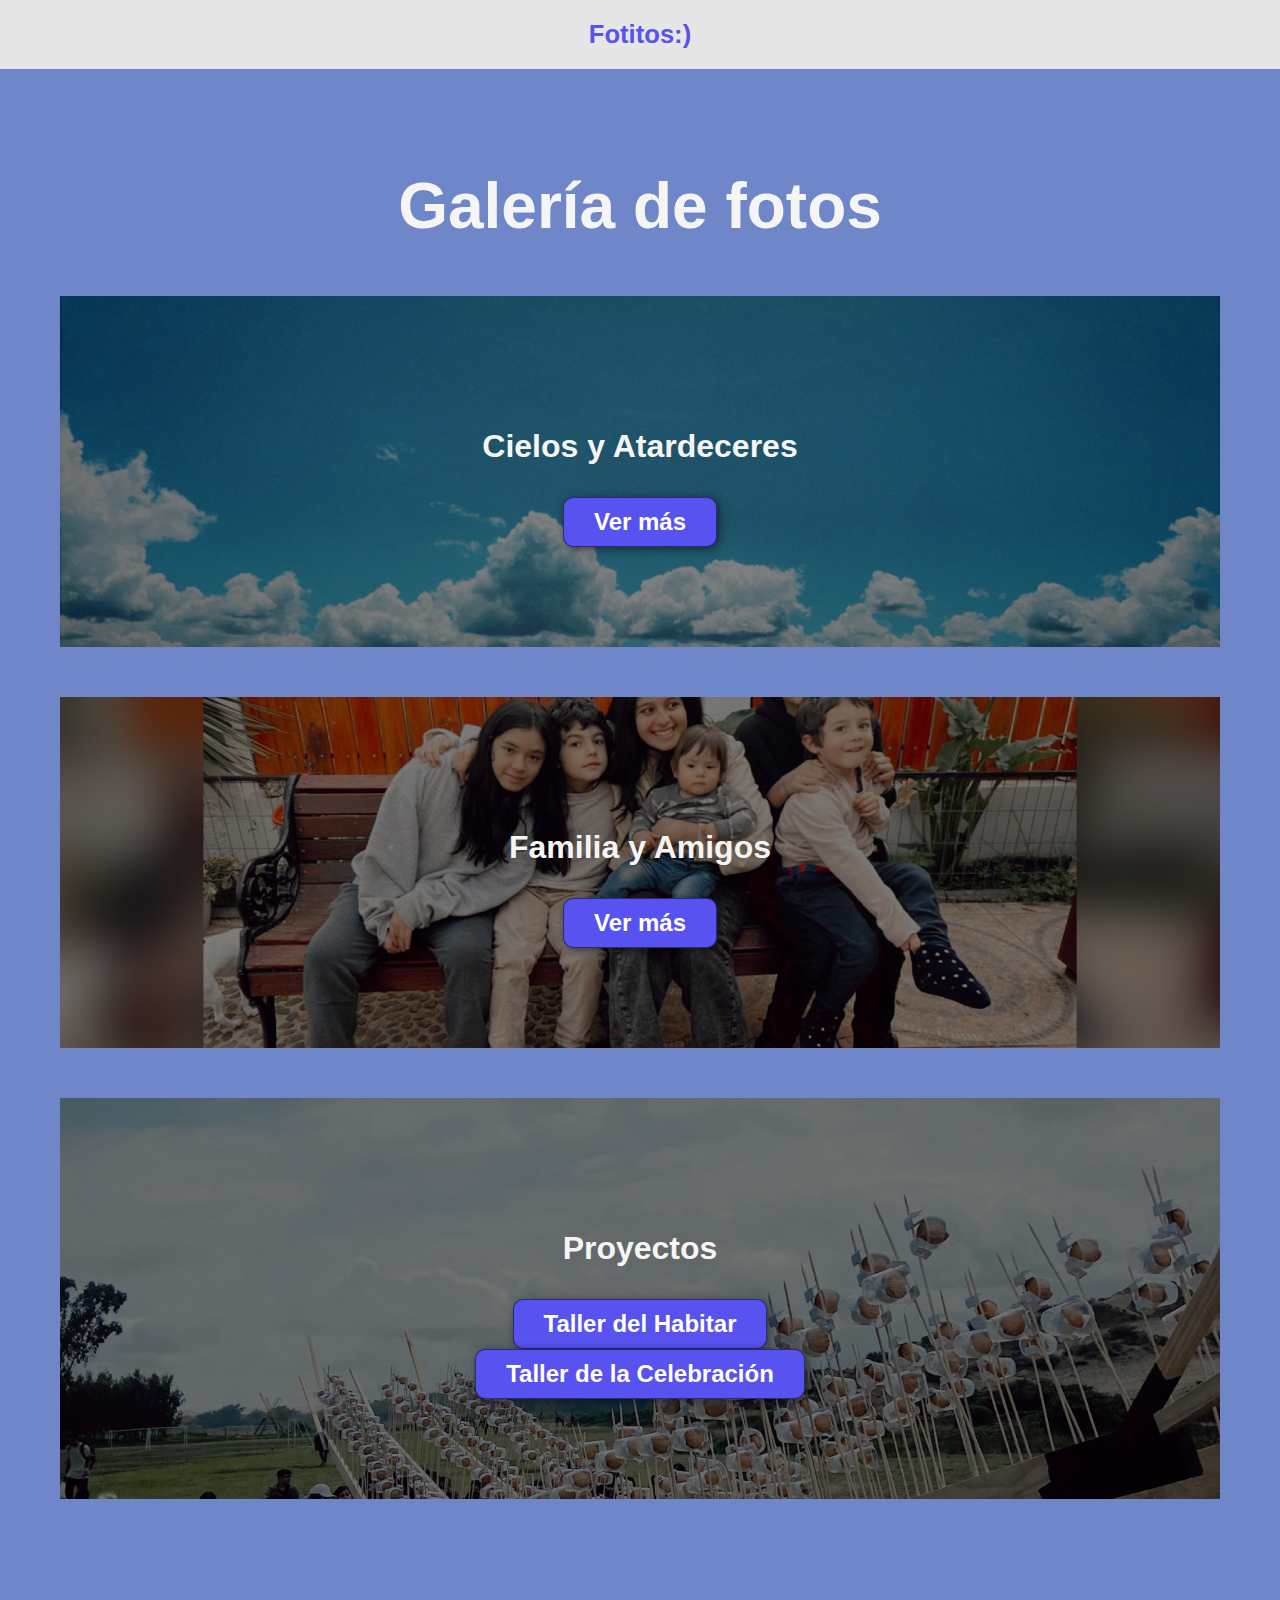
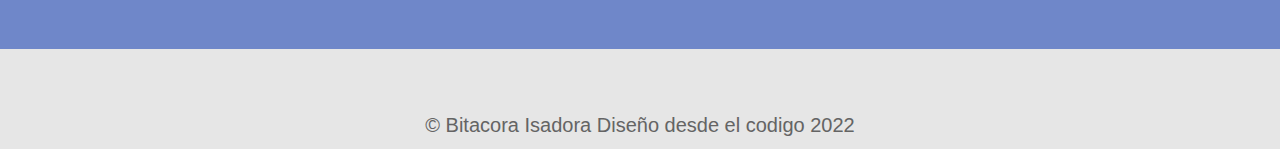
==== index2.html @ 9b530e0d "Avance 14 de octubre" ====
<!DOCTYPE html>
<html lang="en">
<head>
    <meta charset="UTF-8">
    <meta http-equiv="X-UA-Compatible" content="IE=edge">
    <meta name="viewport" content="width=device-width, initial-scale=1.0">
    <link rel="stylesheet" href="css/style.css" media="all">
    <title>Fotitos:)</title>
</head>
<body>
    <header>
        <div class="container">
           <p class="logo">Fotitos:)</p>
           
        </div>
     </header>

     <section id="misfotografias">
        <div class="container"> 
              <h2>Galería de fotos</h2>
              <div class="fotografias"> 
                 <div class="caja">
                    <h3>Cielos y Atardeceres</h3>
                    <p>Mi mamá con su mejor amiga se lanzaron con una banqueteria 
                       para eventos y me pidieron ayuda para armar su instagram,  
                       así que con mi poca experiencia intenté ayudarlas de a poquito a 
                    crear y crecer en la plataforma</p>
                    <form action="http://127.0.0.1:5500/index3.html">
                       <button>Ver más</button>
                    </form>
                 </div>
                 <div class="caja">
                    <h3>Familia y Amigos</h3>
                    <p>Otro emprendimiento de mi mamá que hará a partir de cositas de macrame 
                       y en el cual la ayudare a crear desde su logo hasta lo que conlleva
                       partir en instagram.</p>
                       <form action="http://127.0.0.1:5500/index4.htm">
                          <button>Ver más</button>
                       </form>
                 </div>
                 <div class="caja">
                    <h3>Proyectos</h3>
                    <p>Otro emprendimiento de mi mamá que hará a partir de cositas de macrame 
                       y en el cual la ayudare a crear desde su logo hasta lo que conlleva
                       partir en instagram.</p>
                       <form action="http://127.0.0.1:5500/index5.htm">
                          <button>Taller del Habitar</button>
                       </form>
                       <form action="http://127.0.0.1:5500/index6.html">
                        <button>Taller de la Celebración</button>
                     </form>
                 </div>
              </div>
         </div>
     </section>

     <footer>
        <div class="container">
           <p>&copy; Bitacora Isadora Diseño desde el codigo 2022</p>
        </div>
     </footer>

</body>
</html>
---- css/style.css ----
*{
   box-sizing: border-box;
}

html{
   scroll-behavior: smooth;
}


body{
   font-family: 'Gill Sans', 'Gill Sans MT', Calibri, 'Trebuchet MS', sans-serif;
   margin: 0;
}
h1{font-size: 3.2em;}
h2{font-size: 2.7em;}
h3{font-size: 2em;}
p{font-size: 1.25em;}
ul{list-style: none;}
li{font-size: 1.25em;}

button{
   font-size: 1.5em;
   font-weight: bold;
   padding: 10px 30px;
   border-radius: 10px;
   border: 1px solid rgb(0,0,0,0.5);
   box-shadow: 2px 2px 10px rgb(0,0,0,0.5);
   color: white;
   background-color: rgb(87, 82, 240);
}
button:hover{
   background-color: rgb(50, 46, 157);
}

.container{
   max-width: 1400px;
   margin: auto;
}

.color-acento{color: rgb(87,82,240);}

header{
   background-color: rgb(230, 230, 230);
}

header .logo{
   margin: 0;
   padding: 20px 30px;
   font-weight: bold;
   color: rgb(87,82,240);
   font-size: 1.6em;
}

header .container{
   display: flex;
   flex-direction: column;
   align-items: center;
   
}

header .nav{
   display: flex;
   flex-direction: column;
   text-align: center;
   padding-bottom: 500px;
}

header a{
   padding: 20px 30px 50px;
   text-decoration: none;
   font-weight: bold;
   color: black;
}

header a:hover{
   color: rgb(87,82,240);
}

#hero{
   display: flex;
   align-items: center;
   justify-content: center;
   text-align: center;
   flex-direction: column;
   height: 90vh;
   color: whitesmoke;
   background-image: linear-gradient(
      0deg,
      rgba(0,0,0,0.5),
      rgba(0,0,0,0.5)
   ) 

   ,url(/img/atardecercasa.jpg);
   background-repeat: no-repeat;
   background-size: cover;
   background-position: center center;
}
#hero h1{
   color: white;
}

#introduccion{
   background-color: whitesmoke;
}
#introduccion .container{
   text-align: center;
   padding: 200px 12px;

}

#trabajitos{
   background-color: rgb(30, 30, 30) ;
   color: whitesmoke;
   text-align: center;
}
#trabajitos .container{
   padding: 100px 10px;
}
#trabajitos h2{
   margin-top: 0;
   font-size: 4em;
}
#trabajitos p{
   display: none;
}
#trabajitos .carta{
   background-position: center center;
   background-size: cover;
   padding: 80px;
   margin: 30px;
   border-radius: 15px;
}

.carta:first-child{
   background-image: linear-gradient(
      0deg,
      rgba(0,0,0,0.5),
      rgba(0,0,0,0.5)
   ) 

   ,url(/img/logo2.annymart2.jpg);
 
}
.carta:last-child{
   background-image: linear-gradient(
      0deg,
      rgba(0,0,0,0.5),
      rgba(0,0,0,0.5)
   ) 

   ,url(/img/logo-macrame-simple.png);
  
}

#caracteristicas .container{
   text-align: center;
   padding: 200px 12px;
}
#caracteristicas li{
   margin: 20px 0px;
   font-weight: bold;
   list-style: none;
}

footer{
   background-color: rgb(230,230,230);
}

footer p{
   margin: 0;
   padding: 12px;
   color: rgb(100,100,100);
}
footer .container{
   height: 100px;
   display:flex;
   justify-content: center;
   align-items: flex-end;
}
/*estilo index 2*/
#misfotografias{
   background-color: rgb(111, 135, 201) ;
   color: whitesmoke;
   text-align: center;
}
#misfotografias .container{
   padding: 100px 10px;
}
#misfotografias h2{
   margin-top: 0;
   font-size: 4em;
}
#misfotografias p{
   display: none;
}
#misfotografias .caja{
   background-position: center center;
   background-size: cover;
   padding: 100px;
   margin: 50px;
   border-radius: 0px;
}

.caja:first-child{
   background-image: linear-gradient(
      0deg,
      rgba(0,0,0,0.5),
      rgba(0,0,0,0.5)
   ) 

   ,url(/img/cya/cielo.pucon.jpg);
 
}
.caja:nth-child(2){
   background-image: linear-gradient(
      0deg,
      rgba(0,0,0,0.5),
      rgba(0,0,0,0.5)
   ) 

   ,url(/img/fya/portadafya.JPG);
  
}
.caja:last-child{
   background-image: linear-gradient(
      0deg,
      rgba(0,0,0,0.5),
      rgba(0,0,0,0.5)
   ) 

   ,url(/img/p/portadaproyectos.JPG);
  
}
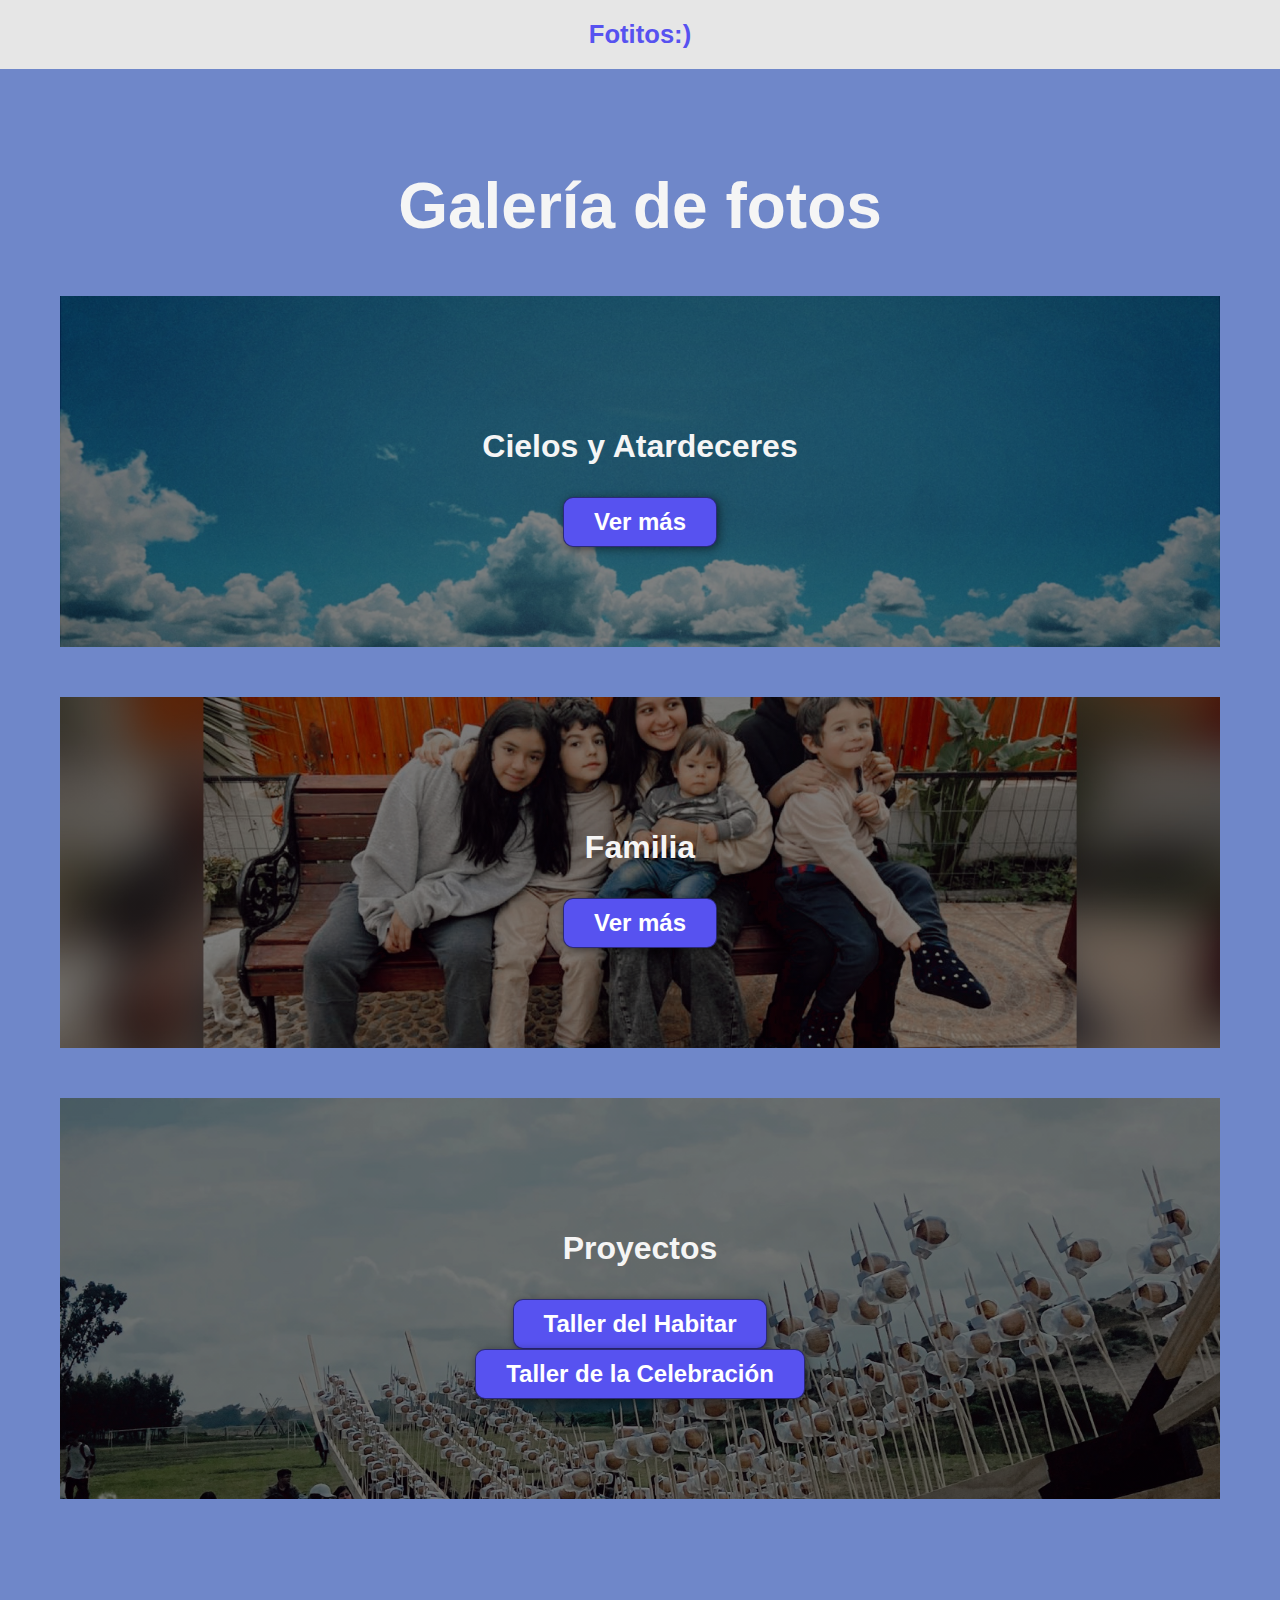
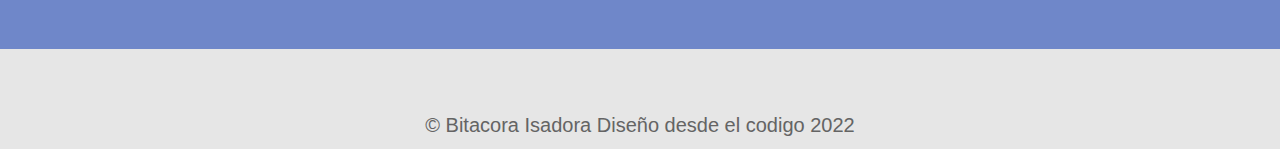
==== commit 22d2186f: "avance 2.17 de octubre" ====
--- a/index2.html
+++ b/index2.html
@@ -30,7 +30,7 @@
                     </form>
                  </div>
                  <div class="caja">
-                    <h3>Familia y Amigos</h3>
+                    <h3>Familia</h3>
                     <p>Otro emprendimiento de mi mamá que hará a partir de cositas de macrame 
                        y en el cual la ayudare a crear desde su logo hasta lo que conlleva
                        partir en instagram.</p>
--- a/css/style.css
+++ b/css/style.css
@@ -10,6 +10,8 @@
 body{
    font-family: 'Gill Sans', 'Gill Sans MT', Calibri, 'Trebuchet MS', sans-serif;
    margin: 0;
+   box-sizing: border-box;
+   padding: 0%;
 }
 h1{font-size: 3.2em;}
 h2{font-size: 2.7em;}
@@ -230,4 +232,32 @@
 
    ,url(/img/p/portadaproyectos.JPG);
   
-}+}
+
+/*estilo index 3*/
+
+.galeria{
+   padding: 16px;
+}
+
+.imagen-principal img {
+   width: 100%;
+   object-fit: cover;
+   display: block;
+
+}
+
+.lista-imagenes img{
+   width: 100%;
+   object-fit: cover;
+   width: 80px;
+   height: 80px;
+   margin-right: 15px;
+   
+}
+
+.lista-imagenes{
+   display: flex;
+   overflow-y: auto;
+   margin-top: 10px;
+}
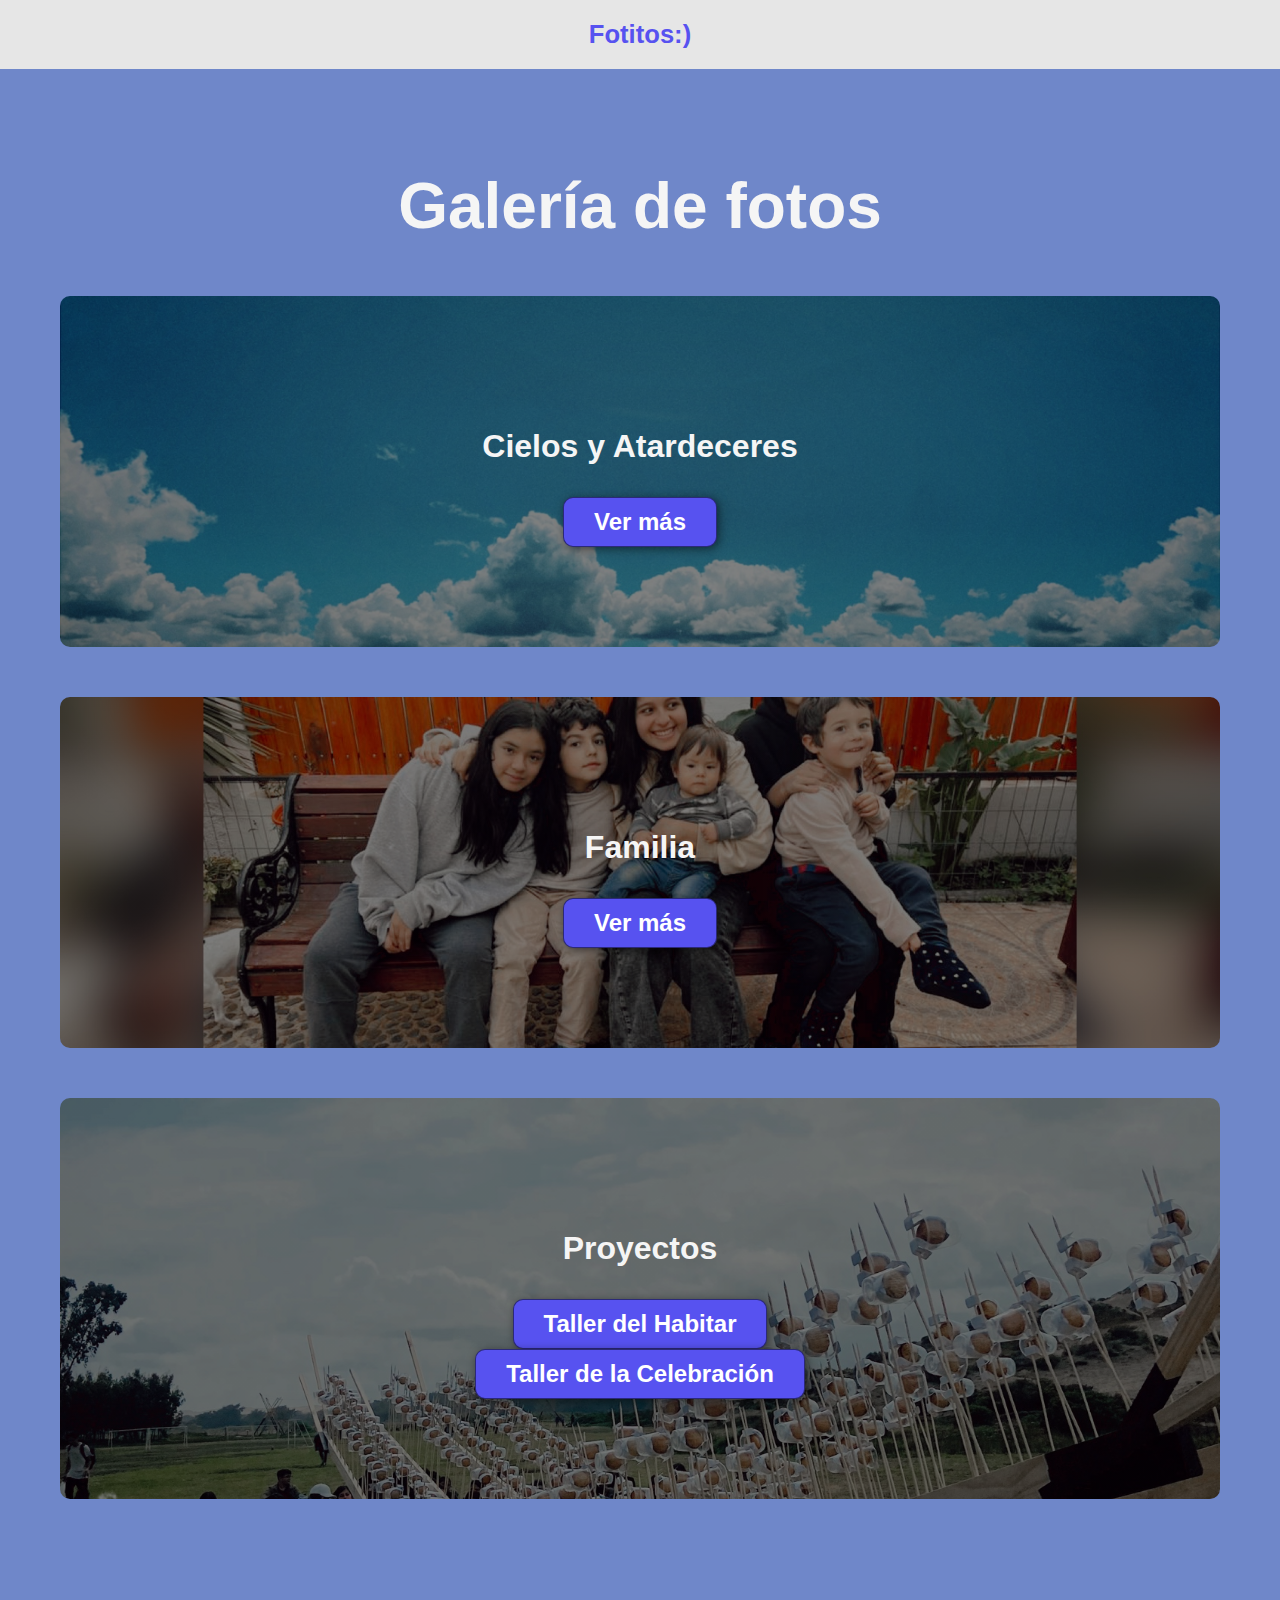
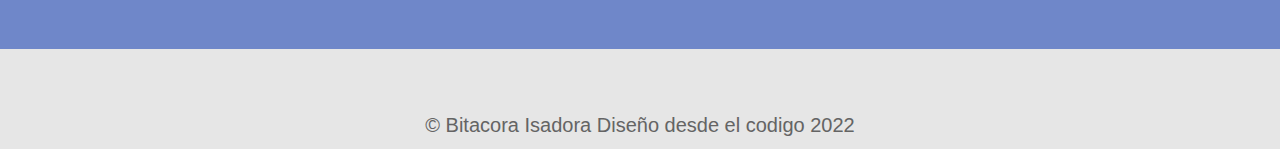
==== commit 4ac41be4: "arreglos css e index 1" ====
--- a/index2.html
+++ b/index2.html
@@ -21,28 +21,21 @@
               <div class="fotografias"> 
                  <div class="caja">
                     <h3>Cielos y Atardeceres</h3>
-                    <p>Mi mamá con su mejor amiga se lanzaron con una banqueteria 
-                       para eventos y me pidieron ayuda para armar su instagram,  
-                       así que con mi poca experiencia intenté ayudarlas de a poquito a 
-                    crear y crecer en la plataforma</p>
+                    
                     <form action="http://127.0.0.1:5500/index3.html">
                        <button>Ver más</button>
                     </form>
                  </div>
                  <div class="caja">
                     <h3>Familia</h3>
-                    <p>Otro emprendimiento de mi mamá que hará a partir de cositas de macrame 
-                       y en el cual la ayudare a crear desde su logo hasta lo que conlleva
-                       partir en instagram.</p>
+
                        <form action="http://127.0.0.1:5500/index4.htm">
                           <button>Ver más</button>
                        </form>
                  </div>
                  <div class="caja">
                     <h3>Proyectos</h3>
-                    <p>Otro emprendimiento de mi mamá que hará a partir de cositas de macrame 
-                       y en el cual la ayudare a crear desde su logo hasta lo que conlleva
-                       partir en instagram.</p>
+                    
                        <form action="http://127.0.0.1:5500/index5.htm">
                           <button>Taller del Habitar</button>
                        </form>
--- a/css/style.css
+++ b/css/style.css
@@ -111,25 +111,29 @@
 }
 
 #trabajitos{
-   background-color: rgb(30, 30, 30) ;
+   background-color: rgb(30,30,30);
    color: whitesmoke;
    text-align: center;
 }
 #trabajitos .container{
    padding: 100px 10px;
-}
+
+}
+
 #trabajitos h2{
    margin-top: 0;
    font-size: 4em;
 }
+
 #trabajitos p{
-   display: none;
-}
+   display:flex ;
+}
+
 #trabajitos .carta{
    background-position: center center;
    background-size: cover;
-   padding: 80px;
-   margin: 30px;
+   padding: 100px;
+   margin: 60px;
    border-radius: 15px;
 }
 
@@ -200,7 +204,7 @@
    background-size: cover;
    padding: 100px;
    margin: 50px;
-   border-radius: 0px;
+   border-radius: 10px;
 }
 
 .caja:first-child{
@@ -220,7 +224,7 @@
       rgba(0,0,0,0.5)
    ) 
 
-   ,url(/img/fya/portadafya.JPG);
+   ,url(/img/f/portadafya.JPG);
   
 }
 .caja:last-child{
@@ -234,7 +238,7 @@
   
 }
 
-/*estilo index 3*/
+/*estilo index 3 4 5 6*/
 
 .galeria{
    padding: 16px;
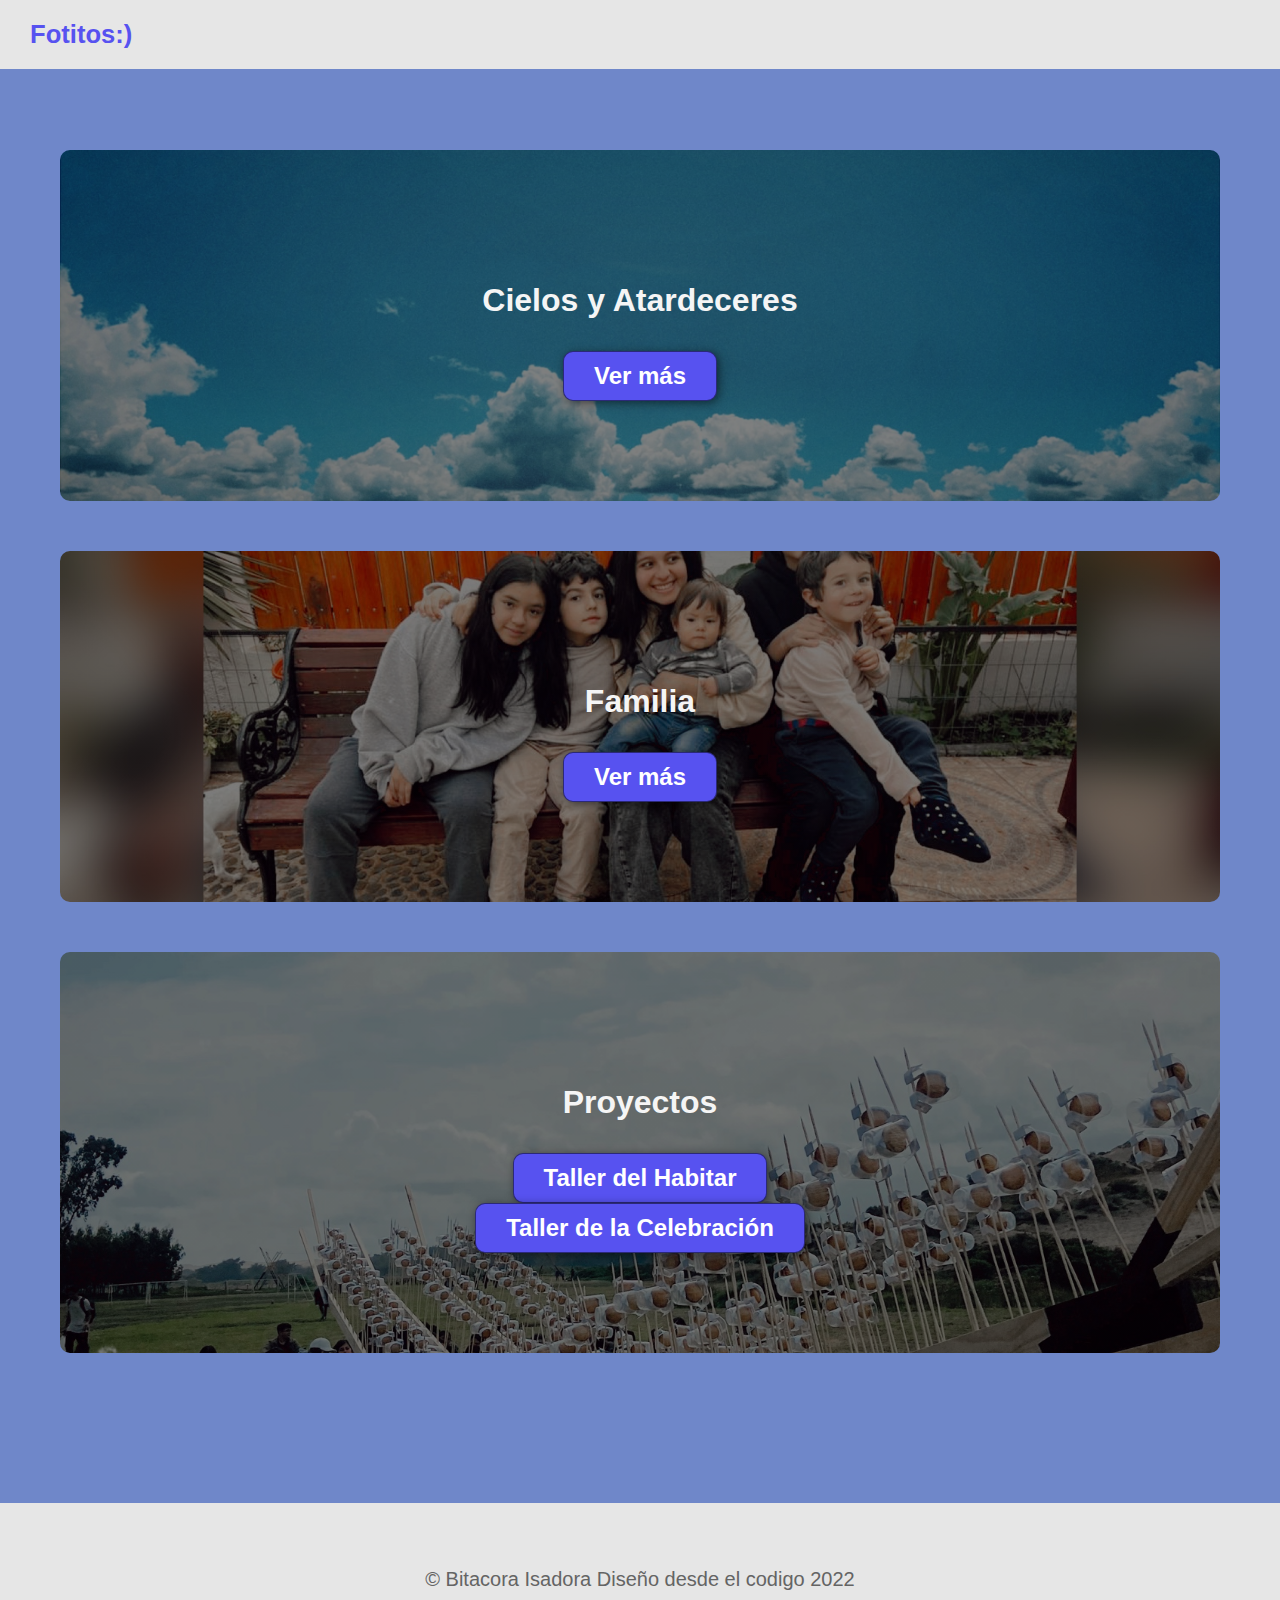
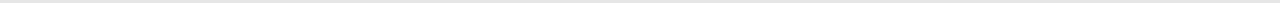
==== commit a21c7374: "index 6 completo 27-10" ====
--- a/index2.html
+++ b/index2.html
@@ -17,29 +17,28 @@
 
      <section id="misfotografias">
         <div class="container"> 
-              <h2>Galería de fotos</h2>
               <div class="fotografias"> 
                  <div class="caja">
                     <h3>Cielos y Atardeceres</h3>
                     
-                    <form action="http://127.0.0.1:5500/index3.html">
+                    <form action="index3.html">
                        <button>Ver más</button>
                     </form>
                  </div>
                  <div class="caja">
                     <h3>Familia</h3>
 
-                       <form action="http://127.0.0.1:5500/index4.htm">
+                       <form action="index4.htm">
                           <button>Ver más</button>
                        </form>
                  </div>
                  <div class="caja">
                     <h3>Proyectos</h3>
                     
-                       <form action="http://127.0.0.1:5500/index5.htm">
+                       <form action="index5.htm">
                           <button>Taller del Habitar</button>
                        </form>
-                       <form action="http://127.0.0.1:5500/index6.html">
+                       <form action="index6.html">
                         <button>Taller de la Celebración</button>
                      </form>
                  </div>
--- a/css/style.css
+++ b/css/style.css
@@ -92,7 +92,7 @@
       rgba(0,0,0,0.5)
    ) 
 
-   ,url(/img/atardecercasa.jpg);
+   ,url(../img/atardecercasa.jpg);
    background-repeat: no-repeat;
    background-size: cover;
    background-position: center center;
@@ -144,7 +144,7 @@
       rgba(0,0,0,0.5)
    ) 
 
-   ,url(/img/logo2.annymart2.jpg);
+   ,url(../img/logo2.annymart2.jpg);
  
 }
 .carta:last-child{
@@ -154,7 +154,7 @@
       rgba(0,0,0,0.5)
    ) 
 
-   ,url(/img/logo-macrame-simple.png);
+   ,url(../img/logo-macrame-simple.png);
   
 }
 
@@ -183,6 +183,72 @@
    justify-content: center;
    align-items: flex-end;
 }
+/*estilo css index escritorio*/
+
+@media (min-width: 750px){
+
+   header{
+      position: fixed;
+      width: 100%;
+   }
+
+   header .container{
+      flex-direction: row;
+      justify-content: space-between;
+   }
+   header nav{
+      flex-direction: row;
+      padding-bottom: 0;
+      padding-right: 20px;
+   }
+
+   #hero h1{
+      font-size: 5em;
+   }
+
+   #trabajitos .emprendimientos{
+      display: flex;
+      justify-content: center;
+   }
+
+   #trabajitos p{
+      display: block;
+      margin-bottom: 30px;
+   }
+
+   #trabajitos h3{
+      margin-top: 0;
+   }
+
+   #trabajitos .carta{
+      padding: 50px;
+      box-shadow: 2px 2px 10px rgba(0,0,0,0.5);
+   }
+
+   #caracteristicas{
+      background-image: url(../img/fotobiografia.jpg);
+      background-repeat: no-repeat;
+      background-size: 400px 300px;
+      background-position: calc(100vw - 500px) 120px;
+   }
+
+   #caracteristicas .container{
+      text-align: initial;
+   }
+   #caracteristicas ul{
+      margin-left: 100px;
+   }
+
+
+
+}
+
+@media ( min-width: 1000px) {
+   #caracteristicas{
+      background-position-x: calc(100vw - 800px);
+   }
+}
+
 /*estilo index 2*/
 #misfotografias{
    background-color: rgb(111, 135, 201) ;
@@ -214,7 +280,7 @@
       rgba(0,0,0,0.5)
    ) 
 
-   ,url(/img/cya/cielo.pucon.jpg);
+   ,url(../img/cya/cielo.pucon.jpg);
  
 }
 .caja:nth-child(2){
@@ -224,7 +290,7 @@
       rgba(0,0,0,0.5)
    ) 
 
-   ,url(/img/f/portadafya.JPG);
+   ,url(../img/f/portadafya.JPG);
   
 }
 .caja:last-child{
@@ -234,7 +300,7 @@
       rgba(0,0,0,0.5)
    ) 
 
-   ,url(/img/p/portadaproyectos.JPG);
+   ,url(../img/p/portadaproyectos.JPG);
   
 }
 
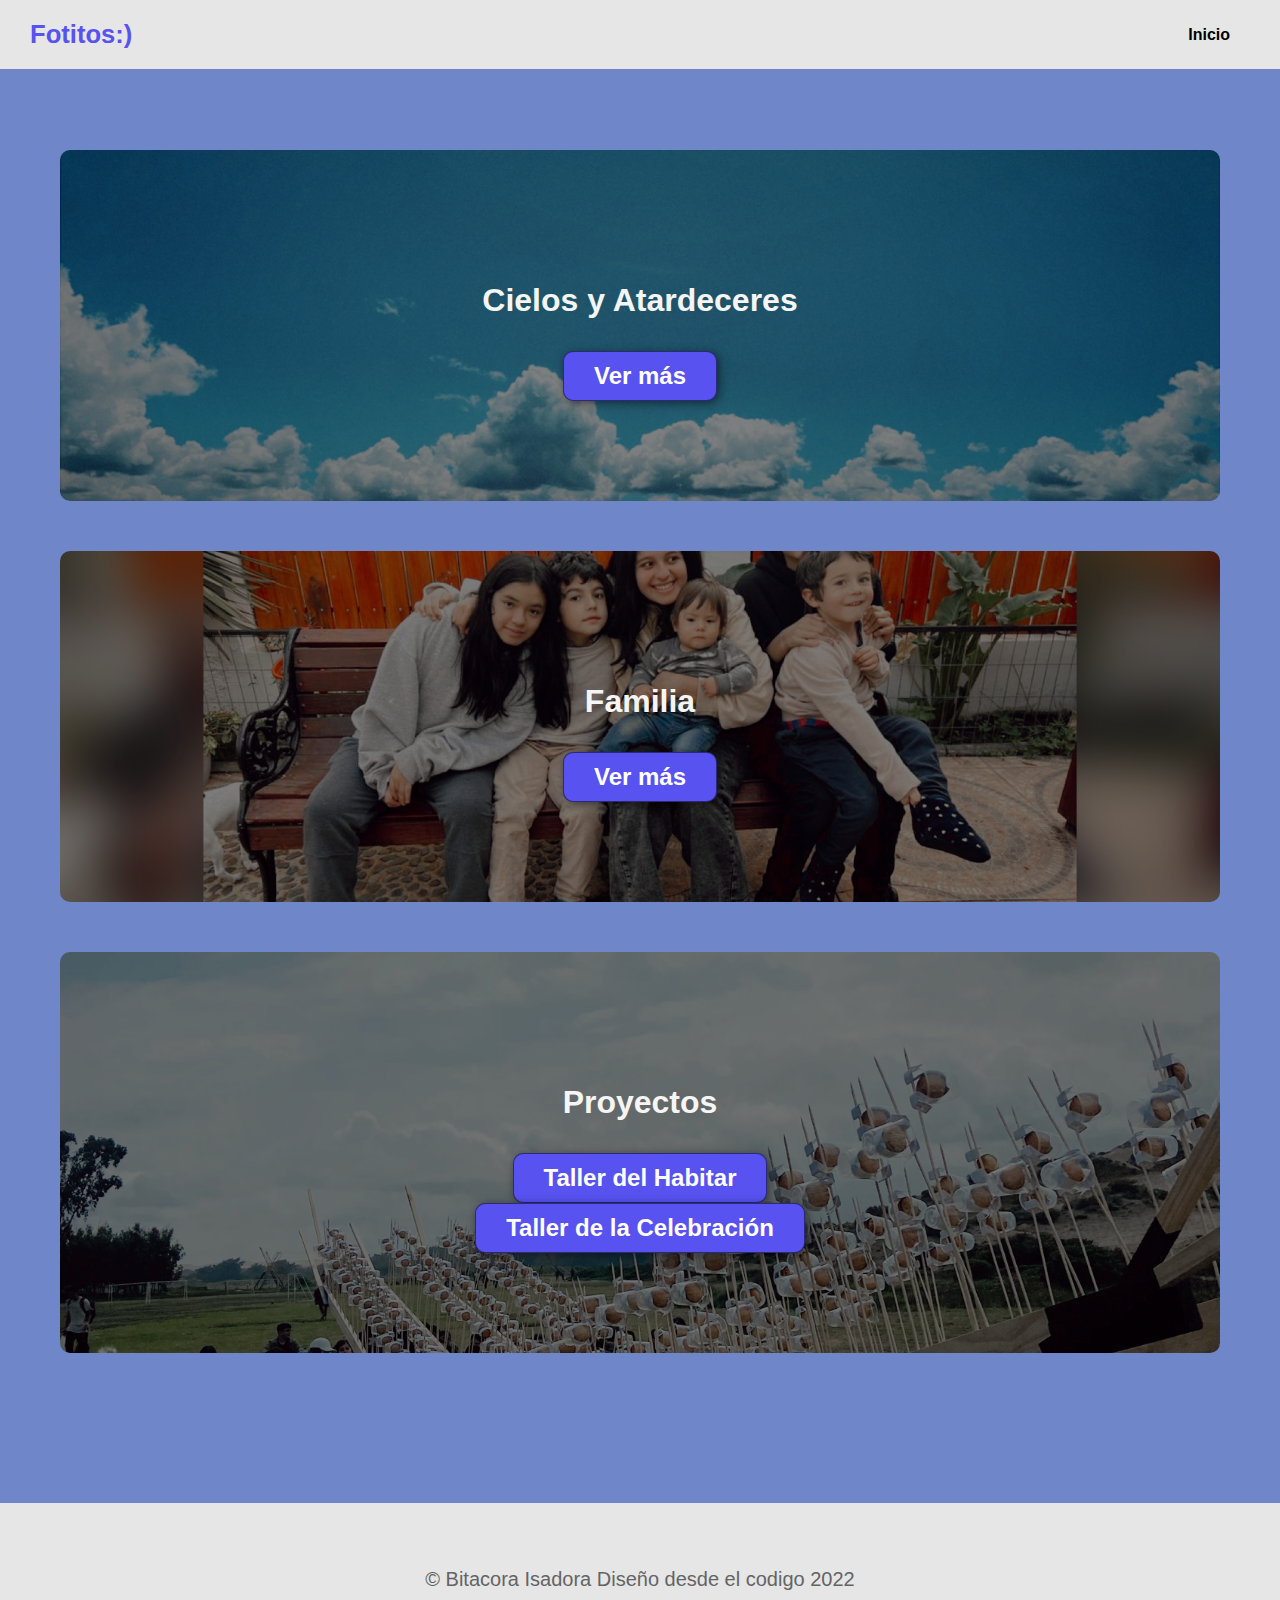
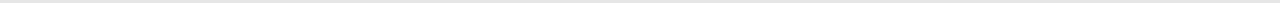
==== commit c862cdf7: "Cambios finales 31/10 17:10" ====
--- a/index2.html
+++ b/index2.html
@@ -11,7 +11,9 @@
     <header>
         <div class="container">
            <p class="logo">Fotitos:)</p>
-           
+           <nav>
+            <a href="index.html" >Inicio</a>
+           </nav>
         </div>
      </header>
 
--- a/css/style.css
+++ b/css/style.css
@@ -12,10 +12,12 @@
    margin: 0;
    box-sizing: border-box;
    padding: 0%;
+   scroll-behavior: smooth;
 }
 h1{font-size: 3.2em;}
 h2{font-size: 2.7em;}
 h3{font-size: 2em;}
+h4{font-size: 1.7em;}
 p{font-size: 1.25em;}
 ul{list-style: none;}
 li{font-size: 1.25em;}
@@ -144,7 +146,7 @@
       rgba(0,0,0,0.5)
    ) 
 
-   ,url(../img/logo2.annymart2.jpg);
+   ,url(../img/am/logo2.annymart2.jpg);
  
 }
 .carta:last-child{
@@ -154,7 +156,7 @@
       rgba(0,0,0,0.5)
    ) 
 
-   ,url(../img/logo-macrame-simple.png);
+   ,url(../img/m/logo-macrame-simple.png);
   
 }
 
@@ -331,3 +333,130 @@
    overflow-y: auto;
    margin-top: 10px;
 }
+
+/*estilo index 7*/
+#hero2{
+   display: flex;
+   align-items: center;
+   justify-content: center;
+   text-align: center;
+   flex-direction: column;
+   height: 90vh;
+   color: whitesmoke;
+   background-image: linear-gradient(
+      0deg,
+      rgba(0,0,0,0.5),
+      rgba(0,0,0,0.5)
+   ) 
+
+   ,url(../img/am/am1.PNG);
+   background-repeat: no-repeat;
+   background-size: cover;
+   background-position: center center;
+}
+
+#hero2 h1{
+   color: white;
+}
+main .sobre-nosotros{
+   padding: 30px 0 60px 0;
+}
+
+.titulo{
+   margin-left: 5%;
+}
+.contenedor-sobre-nosotros{
+   display: flex;
+   justify-content: space-evenly;
+}
+
+.imagen-about-us{
+   width: 35%;
+   size: 35%;
+}
+
+.sobre-nosotros .contenido-textos{
+   width: 48%;
+}
+
+.contenido-textos h3{
+   margin-bottom: 15px;
+   margin-left: 5%;
+}
+
+.contenido-textos h3 span{
+   background: #4d0686;
+   color: #fff;
+   border-radius: 50%;
+   display: inline-block;
+   text-align: center;
+   width: 30px;
+   height: 30px;
+   padding: 2px;
+   box-shadow: 0 0 6px 0 rgba(0, 0, 0, .5);
+   margin-right: 5px;
+}
+
+.contenido-textos p{
+   padding: 0px 0px 30px 15px;
+   font-weight: 300;
+   text-align: justify;
+}
+
+/*estilo index 8*/
+
+#hero3{
+   display: flex;
+   align-items: center;
+   justify-content: center;
+   text-align: center;
+   flex-direction: column;
+   height: 90vh;
+   color: whitesmoke;
+   background-image: linear-gradient(
+      0deg,
+      rgba(0,0,0,0.5),
+      rgba(0,0,0,0.5)
+   ) 
+
+   ,url(../img/m/hovermacrame.png);
+   background-repeat: no-repeat;
+   background-size: cover;
+   background-position: center center;
+}
+
+#hero3 h1{
+   color: white;
+}
+
+/*estilo index 9 */
+
+#hero4{
+   display: flex;
+   align-items: center;
+   justify-content: center;
+   text-align: center;
+   flex-direction: column;
+   height: 90vh;
+   color: whitesmoke;
+   background-image: linear-gradient(
+      0deg,
+      rgba(0,0,0,0.5),
+      rgba(0,0,0,0.5)
+   ) 
+
+   ,url(../img/b/hoverb.jpg);
+   background-repeat: no-repeat;
+   background-size: cover;
+   background-position: center center;
+}
+
+#hero4 h1{
+   color: white;
+}
+
+/*estilo lista de imagenes*/
+
+.lista-imagenes{
+   margin-bottom: 20px;
+}